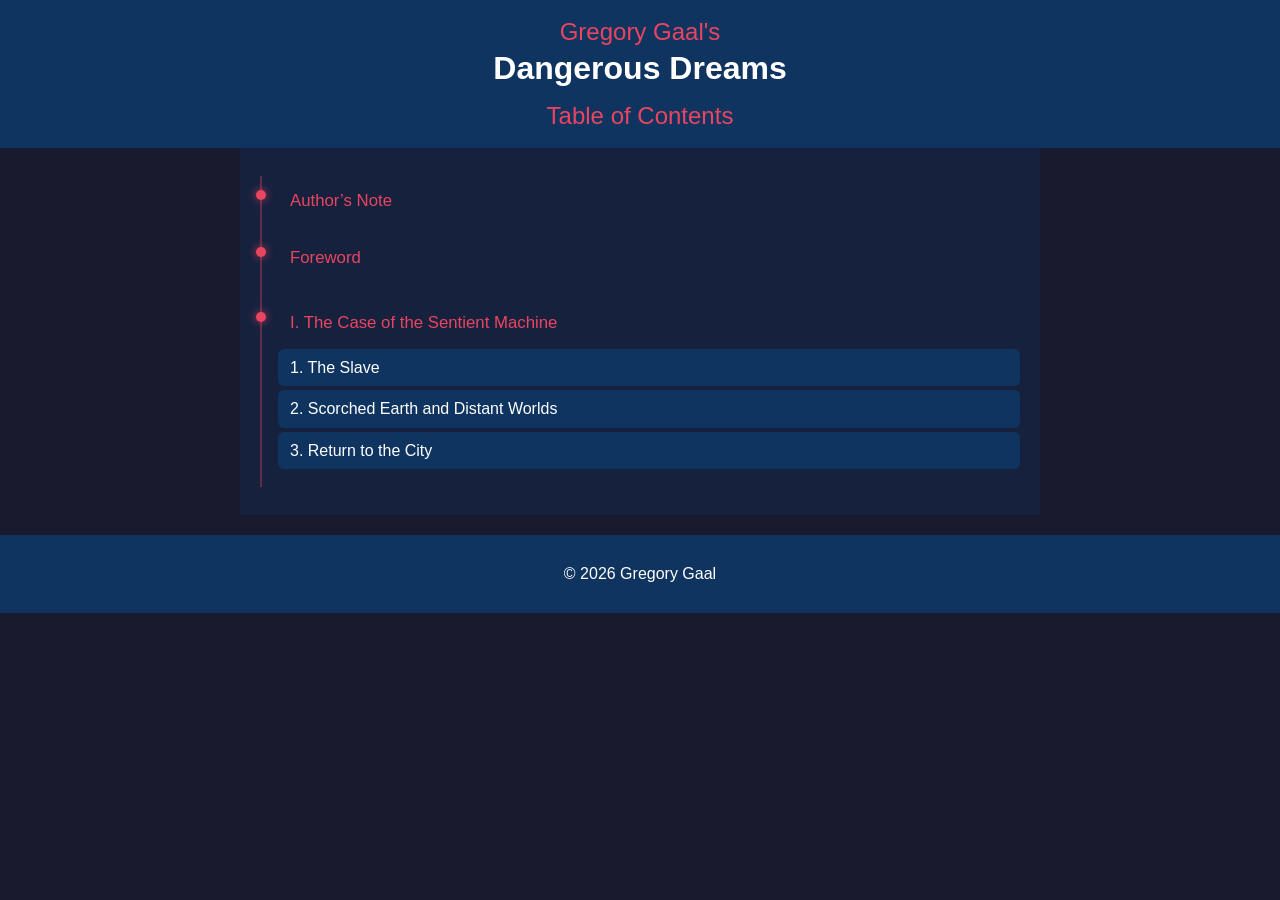
==== index.html @ 828e8f50 "Initial public draft of Author's Note, Foreword and Part I" ====
<!doctype html>
<html lang="en">
<head>
  <meta charset="utf-8" />
  <meta name="viewport" content="width=device-width, initial-scale=1" />
  <title>Dangerous Dreams – Table of Contents</title>

  <!-- CSS -->
  <link rel="stylesheet" href="styles.css" />

  <style>
    /* Vertical neon timeline ToC */
    .toc-vertical {
      padding: 8px 0;
    }

    .toc-v-list {
      list-style: none;
      margin: 0;
      padding: 0;
      border-left: 2px solid rgba(233, 69, 96, 0.35);
    }

    .toc-v-item {
      padding: 14px 0 14px 16px;
      position: relative;
    }

    .toc-v-item::before {
      content: "";
      position: absolute;
      left: -6px;
      top: 22px;
      width: 10px;
      height: 10px;
      background: #e94560;
      border-radius: 50%;
      box-shadow: 0 0 8px rgba(233, 69, 96, 0.8);
    }

    /* Compact spacing for single-entry items (Author's Note, Foreword) */
    .toc-v-item.single {
      padding: 6px 0 6px 16px;
    }

    .toc-v-item.single::before {
      top: 14px;
    }

    .toc-v-head {
      font-family: 'Orbitron', sans-serif;
      color: #e94560;
      font-size: 1.05rem;
      margin-bottom: 6px;
    }

    .toc-v-head a {
      color: inherit;
      text-decoration: none;
      padding: 6px 8px;
      display: inline-block;
      border-left: 4px solid transparent;
      border-radius: 6px;
      transition: transform 120ms ease, border-color 120ms ease, background 120ms ease;
    }

    .toc-v-head a:hover {
      transform: translateX(2px);
      border-left-color: #e94560;
      background: #16213e;
    }

    .toc-v-item a.sub-link {
      display: block;
      text-decoration: none;
      color: #ffffff;
      padding: 6px 8px;
      margin: 4px 0;
      background: #0f3460;
      border-left: 4px solid transparent;
      border-radius: 6px;
      transition: transform 120ms ease, border-color 120ms ease, background 120ms ease;
    }

    .toc-v-item a.sub-link:hover {
      transform: translateX(2px);
      border-left-color: #e94560;
      background: #16213e;
    }

    /* Title + subtitle */
    .header h1 {
      font-family: 'Orbitron', sans-serif;
      font-size: 2rem;
      margin: 0;
      color: #e94560;
    }

    .header h2 {
      font-family: 'Orbitron', sans-serif;
      font-size: 1.2rem;
      margin: 0;
      color: #a9def9;
    }
  </style>
</head>
<body>
  <header class="header">
    <h1 class="book-title">
        <span class="author">Gregory Gaal's</span>
        <span class="title">Dangerous Dreams</span>
        <span class="subtitle">Table of Contents</span>
    </h1>
  </header>

  <main class="container">
    <section class="content">
      <nav class="toc-vertical" aria-label="Table of Contents">
        <ul class="toc-v-list">

          <li class="toc-v-item single">
            <div class="toc-v-head">
              <a href="chapters/00-authors-note.html#top">Author’s Note</a>
            </div>
          </li>

          <li class="toc-v-item single">
            <div class="toc-v-head">
              <a href="chapters/00-foreword.html#top">Foreword</a>
            </div>
          </li>

          <li class="toc-v-item">
            <div class="toc-v-head">
              <a href="chapters/01-the-case-of-the-sentient-machine.html#part-1">I. The Case of the Sentient Machine</a>
            </div>
            <a class="sub-link" href="chapters/01-the-case-of-the-sentient-machine.html#ch-1">1. The Slave</a>
            <a class="sub-link" href="chapters/01-the-case-of-the-sentient-machine.html#ch-2">2. Scorched Earth and Distant Worlds</a>
            <a class="sub-link" href="chapters/01-the-case-of-the-sentient-machine.html#ch-3">3. Return to the City</a>
          </li>

<!--
          <li class="toc-v-item">
            <div class="toc-v-head">
              <a href="chapters/02-the-case-of-the-wrong-cat.html#part-2">II. The Case of the Wrong Cat</a>
            </div>
            <a class="sub-link" href="chapters/02-the-case-of-the-wrong-cat.html#ch-4">4. Traces in the Grid</a>
            <a class="sub-link" href="chapters/02-the-case-of-the-wrong-cat.html#ch-5">5. On the Trail of Ghosts</a>
            <a class="sub-link" href="chapters/02-the-case-of-the-wrong-cat.html#ch-6">6. The Duel</a>
            <a class="sub-link" href="chapters/02-the-case-of-the-wrong-cat.html#ch-7">7. The Toll of Treachery</a>
          </li>

          <li class="toc-v-item">
            <div class="toc-v-head">
              <a href="chapters/03-the-man-who-cast-three-shadows.html#part-3">III. The Man Who Cast Three Shadows</a>
            </div>
            <a class="sub-link" href="chapters/03-the-man-who-cast-three-shadows.html#ch-8">8. Clues in the Scaffold</a>
            <a class="sub-link" href="chapters/03-the-man-who-cast-three-shadows.html#ch-9">9. The Unexpected Gift</a>
            <a class="sub-link" href="chapters/03-the-man-who-cast-three-shadows.html#ch-10">10. In the Lair of the Philosopher</a>
            <a class="sub-link" href="chapters/03-the-man-who-cast-three-shadows.html#ch-11">11. A Hard-Earned Truce</a>
            <a class="sub-link" href="chapters/03-the-man-who-cast-three-shadows.html#ch-12">12. Shadowfox</a>
          </li>

          <li class="toc-v-item">
            <div class="toc-v-head">
              <a href="chapters/04-the-man-with-no-name-and-no-face.html#part-4">IV. The Man with No Name and No Face</a>
            </div>
            <a class="sub-link" href="chapters/04-the-man-with-no-name-and-no-face.html#ch-13">13. Pursuit in the Dark</a>
            <a class="sub-link" href="chapters/04-the-man-with-no-name-and-no-face.html#ch-14">14. Preparing the Snare</a>
            <a class="sub-link" href="chapters/04-the-man-with-no-name-and-no-face.html#ch-15">15. Betrayal</a>
            <a class="sub-link" href="chapters/04-the-man-with-no-name-and-no-face.html#ch-16">16. The Fall</a>
          </li>


          <li class="toc-v-item single">
            <div class="toc-v-head">
              <a href="chapters/99-appendix.html#top">Appendix</a>
            </div>
          </li>
-->

        </ul>
      </nav>
    </section>
  </main>

  <footer class="footer">
    <p>© 2026 Gregory Gaal</p>
  </footer>

  <script src="script.js" defer></script>
</body>
</html>
---- styles.css ----
/* Base Style */
body {
    font-family: 'Arial', sans-serif;
    color: #ffffff;
    background-color: #1a1a2e;
    margin: 0;
    padding: 0;
    line-height: 1.6;
}

h1, h2, h3, h4 {
    font-family: 'Orbitron', sans-serif;
    color: #e94560;
}

/* Layout */
.container {
    max-width: 800px; /* Max width for widescreen */
    width: 100%; /* Full width for smaller screens */
    margin: auto;
    overflow: hidden;
}

/* Header */
.header {
    background: #0f3460;
    color: #e94560;
    padding: 20px 0;
    text-align: center;
}

.header .author {
  font-family: 'Orbitron', sans-serif;
  font-size: 1.1rem;
  margin: 0 0 8px 0;
  color: #ffffff; /* neutral white so it doesn’t compete with the title */
  font-weight: normal;
}

.part-header h1 {
  margin-bottom: 4px;
}
.part-header h2 {
  margin-top: 8px;
}
.mini-toc a {
  color: #a9def9;
  text-decoration: none;
  border-bottom: 1px dotted rgba(169, 222, 249, 0.6);
  padding-bottom: 2px;
}
.mini-toc a:hover {
  color: #e94560;
  border-bottom-color: #e94560;
}



/* Main Content */
.content {
    padding: 20px;
    background: #16213e;
    margin-bottom: 20px;
}

/* Images */
.img-responsive {
    width: 100%; /* Ensures the image takes the full width of its container */
    height: auto; /* Maintains the aspect ratio of the image */
    display: block; /* Makes the image a block-level element */
    margin: 0 auto; /* Centers the image within its container */
}

.image-explanation {
    color: #a9def9; /* Lighter shade for distinction */
    font-size: 0.9em; /* Slightly smaller than the main text */
    text-align: center; /* Optionally center the text */
    margin-top: 10px; /* Space above the text */
    margin-bottom: 20px; /* Space below the text */
    padding: 5px; /* Padding around the text */
    background-color: #16213e; /* Background color similar to content area */
    border-radius: 5px; /* Optional: rounded corners for aesthetic */
    /*box-shadow: 0 2px 5px rgba(0, 0, 0, 0.2);*/ /* Optional: subtle shadow for depth */
}

.quote-box {
    background: #0f3460;
    color: #ffffff;
    padding: 15px;
    margin-bottom: 20px;
}


/* Style for the text box */
/* Style for the text box and accordion */
.text-box, .accordion-item {
    background: #0f3460;
    color: #ffffff;
    padding: 15px;
    margin-bottom: 20px;
    border-left: 5px solid #e94560;
    /* Additional styling as needed */
}

/* Styling for accordion titles */
.accordion-title h2 {
    cursor: pointer;
    margin: 0; /* Remove default margins from h2 */
    /* Additional styling for the title */
}

/* Styling for accordion content */
.accordion-content {
    display: none; /* Hide content by default */
    padding-top: 10px; /* Space between title and content */
    /* Additional styling for the content */
}

.accordion-content.active {
    display: block; /* Show content when active */
}

/* Optional: Style for hover effect on the title */
.accordion-title h2:hover {
    opacity: 0.8; /* Slight transparency on hover */
}


/* Styling for unordered lists within text boxes */
.accordion-content ul {
    list-style-type: none; /* Removes default bullets */
    padding-left: 20px; /* Adjust as needed */
}

.accordion-content ul li {
    padding-bottom: 10px; /* Space between list items */
    position: relative; /* Needed for custom bullet positioning */
    font-size: 0.9em; /* Slightly smaller font size for list items */
}

/* Custom bullet style */
.accordion-content ul li:before {
    content: '•'; /* Unicode character for bullet */
    color: #e94560; /* Bullet color */
    font-size: 1.2em; /* Bullet size */
    position: absolute; /* Positioning relative to list item */
    left: -20px; /* Horizontal position of bullet */
    top: 0; /* Vertical position of bullet */
}



/* Initialize counter in the ordered list container */
.accordion-content ol {
    counter-reset: item; /* Initialize the counter named 'item' */
    list-style-type: none; /* Removes default list numbers */
    padding-left: 40px; /* Adjust as needed for indentation */
}

/* Styling for ordered list items */
.accordion-content ol > li {
    counter-increment: item; /* Increment the counter */
    padding-bottom: 10px; /* Space between list items */
    position: relative; /* Needed for custom list marker positioning */
    font-size: 0.9em; /* Slightly smaller font size for list items */
}

/* Custom list marker style for ordered lists */
.accordion-content ol > li:before {
    content: counter(item) '.'; /* Display the counter */
    color: #e94560; /* Marker color, matching the accent */
    font-size: 1em; /* Marker size */
    position: absolute; /* Positioning relative to list item */
    left: -40px; /* Horizontal position of marker */
    top: 0; /* Vertical position of marker */
}

/* Continue with the existing styles for unordered lists and other elements */


.accordion-title h3 {
    cursor: pointer; /* Indicates the title is clickable */
    /* Additional styling for the title */
}

.accordion-content {
    display: none; /* Hide content by default */
    /* Additional styling for the content */
}

.accordion-content.active {
    display: block; /* Show content when active */
}



.scene-separator {
    text-align: center; /* Centers the separator on the page */
    margin: 20px 0; /* Adds space above and below the separator */
    font-size: 1.5em; /* Adjusts the size of the stars */
    color: #e94560; /* Sets the color of the stars, matching the accent color */
}





/* Under Construction segments */
.uc-header {
    color: #16213e;
    font-weight: bold;
    font-family: sans-serif;
    font-size: calc(1em * 0.875);
    background-color: #83AFE5;
    border: 1px solid #83AFE5;
    padding: 0.5em;
    /*margin: 1em 0em -1em 0em;*/
}

.uc-content {
    color: #FF8A65;
    background-color: #1a1a2e;
    border: 1px solid #83AFE5;
    margin-bottom: 20px;
    padding: 1em;
}


/* General style for the table */
.styled-table {
    width: 100%; /* Set the table width */
    border-collapse: collapse; /* Collapses border spacing */
    margin-top: 20px; /* Space above the table */
    margin-bottom: 20px; /* Space below the table */
}

.styled-table td {
    padding: 10px; /* Padding inside cells */
    border: 1px solid #0f3460; /* Deep blue border for the cells */
    color: #fff; /* White text for better contrast */
    /*background-color: #16213e;*/ /* Dark blue background for consistency */
}

/* Specific style for the first column */
.styled-table td:first-child {
    font-family: 'Orbitron', sans-serif; /* Futuristic styled font if available */
    font-size: 1.2em; /* Larger text for emphasis */
    font-weight: bold; /* Bold font for emphasis */
    background-color: #e94560; /* Vibrant red background */
    color: #ffffff; /* White text for contrast */
    vertical-align: top;
}

/* Regular text style for the other columns */
.styled-table td:not(:first-child) {
    font-family: 'Arial', sans-serif; /* Regular text font */
    font-size: 1em; /* Standard text size */
    /*background-color: #16213e;*/ /* Consistent with other design elements */
}



/* Visual clone of .text-box */
.mini-box {
  background: #0f3460;
  color: #ffffff;
  padding: 15px;
  margin-bottom: 20px;
  border-left: 5px solid #e94560;
}

/* Visual clone of .accordion-title h2 */
.mini-title h2 {
  cursor: default;
  margin: 0;
  font-family: 'Orbitron', sans-serif;
  color: #e94560;
}

/* Body area */
.mini-body { padding-top: 10px; }

/* Native ordered list markers so start="4" works */
.mini-body ol {
  list-style: decimal;
  padding-left: 40px;
  margin: 0;
}

/* Keep it simple. No counters, no pseudo markers */
.mini-body ol > li {
  position: static;
  font-size: 0.9em;
  padding-bottom: 10px;
}
.mini-body ol > li::before { content: none; }

/* Links, matching your toc style */
.mini-body a {
  color: #ffffff;
  text-decoration: none;
  border-bottom: 1px dotted rgba(233, 69, 96, 0.35);
  padding-bottom: 2px;
}
.mini-body a:hover {
  color: #e94560;
  border-bottom-color: #e94560;
}


.dialogue-block {
  border-left: 3px solid #a9def9;
  padding-left: 0.8em;
  margin: 1.2em 0;
}

.dialogue-block p {
  margin: 0.2em 0;
}





/* Footer */
.footer {
    background: #0f3460;
    color: #ffffff;
    text-align: center;
    padding: 10px 0;
}

/* Media Queries for Responsive Design */
@media screen and (max-width: 800px) {
    .container {
        width: 100%; /* Full width for mobile */
        padding: 0 10px; /* Optional padding for small screens */
    }

    .header, .footer {
        padding: 10px 0;
    }
}


/* ===========================
   Three-line Book Title
   =========================== */

.book-title {
    text-align: center;
    line-height: 1.0;
    margin: 20px 0 30px 0;
}

.book-title span {
    display: block;
}

.book-title .author {
    font-family: 'Orbitron', sans-serif;
    font-size: 1.5rem;
    font-weight: normal;
    color: #e94560;
    margin: 0 0 8px 0;
}

.book-title .title {
    font-family: 'Orbitron', sans-serif;
    font-size: 2.0rem;
    font-weight: bold;
    color: #ffffff;
    margin: 0 0 20px 0;
}

.book-title .subtitle {
    font-family: 'Orbitron', sans-serif;
    font-size: 1.5rem;
    font-weight: normal;
    color: #e94560;
    margin: 0;
}
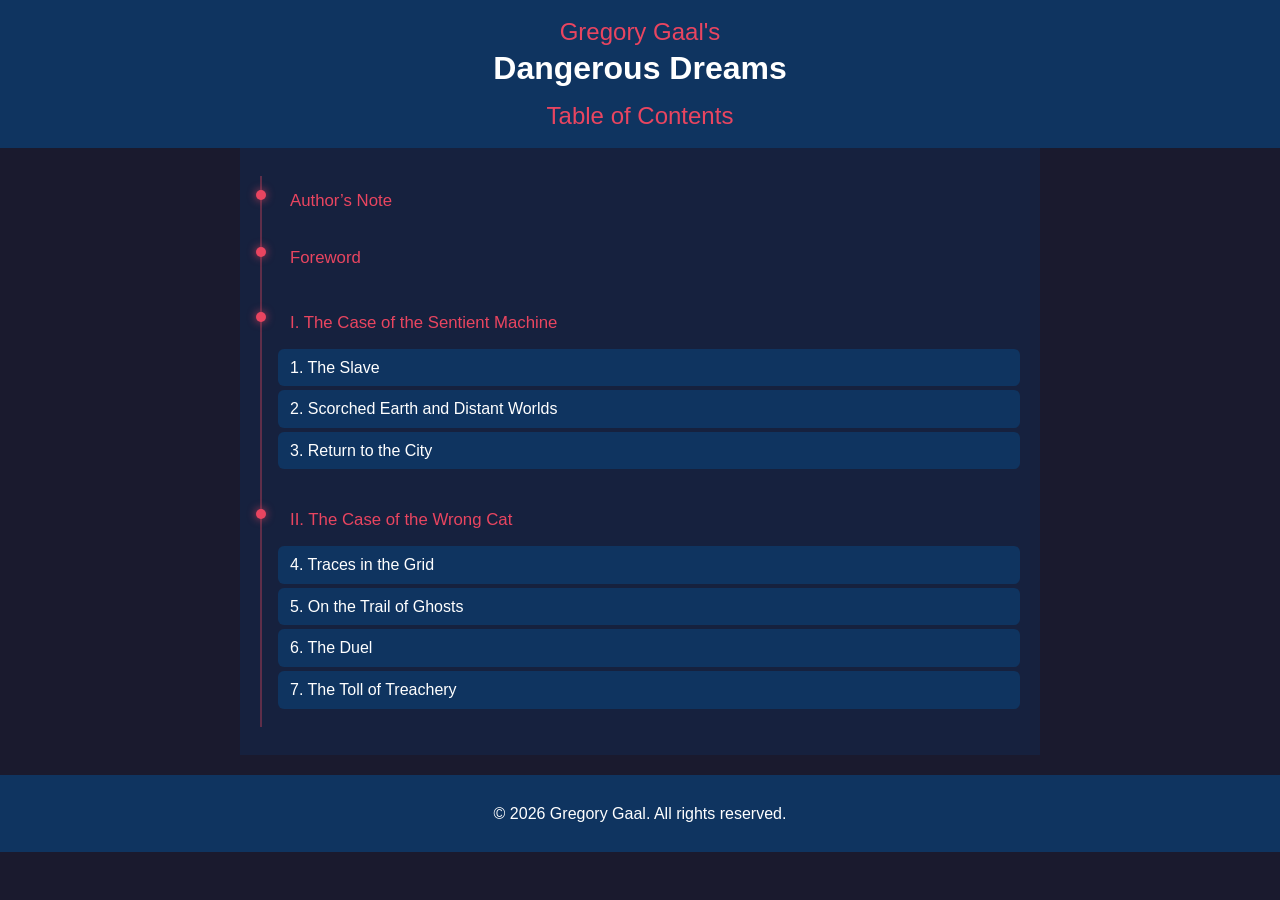
==== commit 62fa49d0: "Initial public draft of Part II and updated Part I" ====
--- a/index.html
+++ b/index.html
@@ -139,7 +139,6 @@
             <a class="sub-link" href="chapters/01-the-case-of-the-sentient-machine.html#ch-3">3. Return to the City</a>
           </li>
 
-<!--
           <li class="toc-v-item">
             <div class="toc-v-head">
               <a href="chapters/02-the-case-of-the-wrong-cat.html#part-2">II. The Case of the Wrong Cat</a>
@@ -150,6 +149,7 @@
             <a class="sub-link" href="chapters/02-the-case-of-the-wrong-cat.html#ch-7">7. The Toll of Treachery</a>
           </li>
 
+<!--
           <li class="toc-v-item">
             <div class="toc-v-head">
               <a href="chapters/03-the-man-who-cast-three-shadows.html#part-3">III. The Man Who Cast Three Shadows</a>
@@ -185,7 +185,7 @@
   </main>
 
   <footer class="footer">
-    <p>© 2026 Gregory Gaal</p>
+    <p>© 2026 Gregory Gaal. All rights reserved.</p>
   </footer>
 
   <script src="script.js" defer></script>
